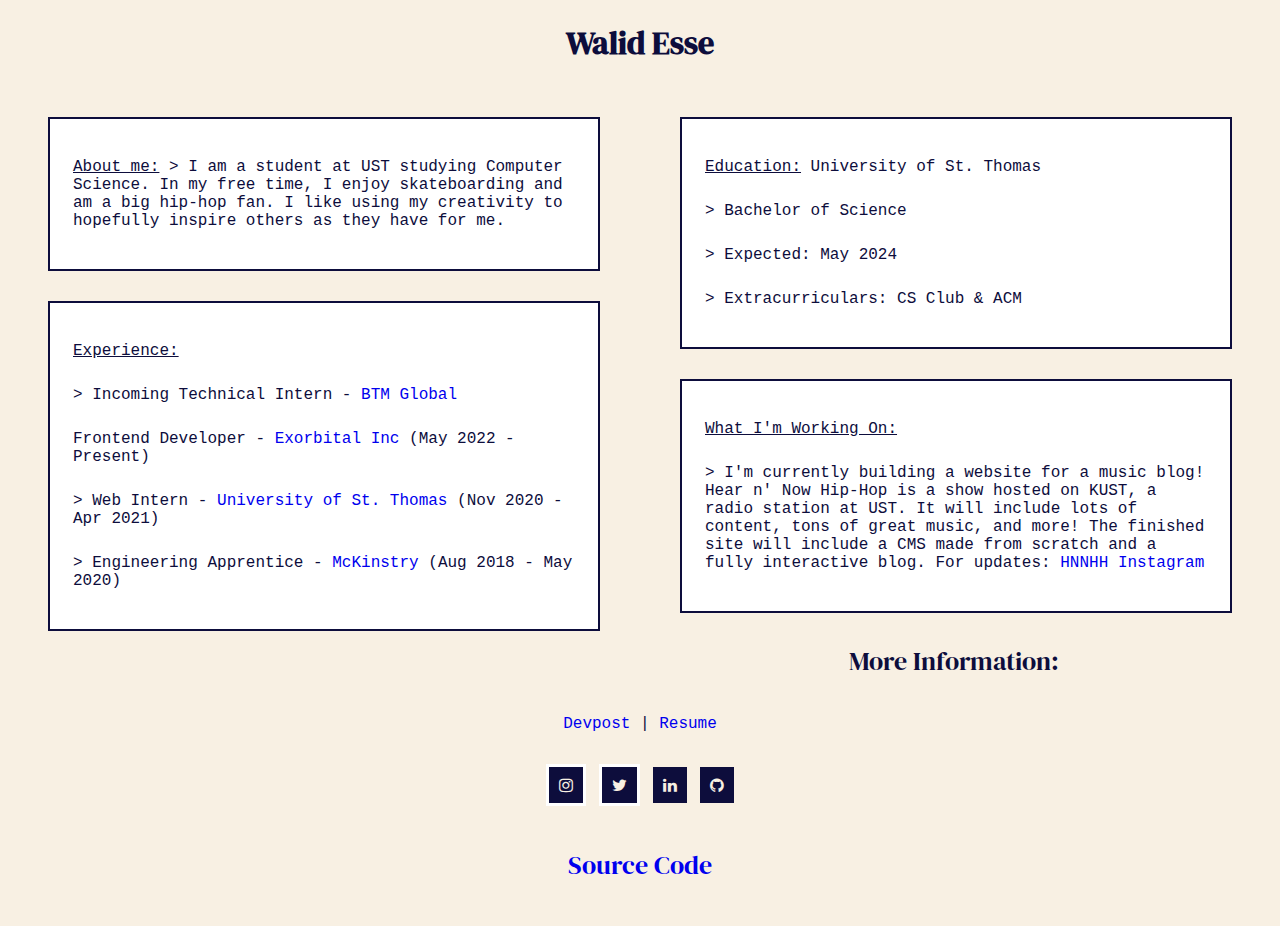
==== index.html @ 8ca6e856 "Update index.html" ====
<!DOCTYPE html>

<html lang="en">

<head>

<meta charset="utf-8">
<meta name="viewport" content="width=device-width, initial scale=1.0">

<!-- Google Fonts-->
<link rel="preconnect" href="https://fonts.googleapis.com"> 
<link rel="preconnect" href="https://fonts.gstatic.com" crossorigin> 
<link href="https://fonts.googleapis.com/css2?family=DM+Serif+Display&display=swap" rel="stylesheet">

<!-- icon library -->
<link rel="stylesheet" href="https://cdnjs.cloudflare.com/ajax/libs/font-awesome/4.7.0/css/font-awesome.min.css">
<link rel="stylesheet" type="text/css" href="styles.css">

<title>Walid Esse</title>

<h1>Walid Esse</h1>

</head>

<body>

<main>

<section>

<!-- left side -->
<div class="left">
    <div class="box1">
        <p class="text"><u>About me:</u> > I am a student at UST studying
Computer Science. In my free time, I enjoy
skateboarding and am a big hip-hop fan. 
I like using my creativity to hopefully 
inspire others as they have for me. </p>
    </div>

    <div class="box2">
        <p class="text"><u>Experience:</u></p>
        <p class="text">> Incoming Technical Intern - 
        <a href="https://www.btmglobal.com" target="_blank">BTM Global</a></p>
        <p class="text">Frontend Developer - <a href="https://www.exorbital.info" target="_blank">Exorbital Inc</a>
        (May 2022 - Present)</p>
        <p class="text">> Web Intern - <a href="https://one.stthomas.edu" target="_blank">University of St. Thomas</a>
        (Nov 2020 - Apr 2021)</p>
        <p class="text">> Engineering Apprentice - <a href="https://www.mckinstry.com" target="_blank">McKinstry</a>
        (Aug 2018 - May 2020)</p>
                </div>
     </div>
</div>

<!-- right side-->
<div class="right">
    <div class="box3">
        <p class="text"><u>Education:</u> University of St. Thomas
        <p class="text">> Bachelor of Science</p> 
        <p class="text">> Expected: May 2024</p>
        <p class="text">> Extracurriculars: CS Club & ACM</p>
    </div>

    <div class="box4">
        <p class="text"><u>What I'm Working On:</u>
        <p class="text">> I'm currently building a website for a music blog!
            Hear n' Now Hip-Hop is a show hosted on KUST, 
            a radio station at UST. It will include lots of content,
            tons of great music, and more! The finished site will 
            include a CMS made from scratch and a fully interactive
            blog. For updates: <a href="https://solo.to/hnnhiphop" target="_blank">HNNHH Instagram</p>
    </div>
</div>

</section>

</main>

</body>

<footer>

<div class="footer">
    <div class="bottom">
    <p class="info">More Information: </p>
    <p class="text" target="_blank"><a href="https://devpost.com/walidye329">Devpost</a> | <a href="https://drive.google.com/file/d/1nlv2EUp351BCt0IS6zI45LDh474gB9wI/view?usp=sharing" target="_blank">Resume</a></p>
    </div>
    <ul>
    <li><a href="https://www.instagram.com/walidesse/" target="_blank" class="fa fa-instagram"></a></li>
    <li><a href="https://twitter.com/EsseWalid" target="_blank" class="fa fa-twitter"></a></li>
    <li><a href="https://www.linkedin.com/in/walidesse/" target="_blank" class="fa fa-linkedin"></a></li>
    <li><a href="https://www.github.com/walid329/" target="_blank" class="fa fa-github"></a></li>
        </ul>
        <p class="info"><a href="github.com" >Source Code</a></p>
        </div>
    </div>
</footer>
</html>
---- styles.css ----
body {
	background-color: #F8F0E3
}

h1 {
	text-align: center;
	font-family: 'DM Serif Display', serif;
  	color: #0D0D3C;
}

p {
	font-family: monaco, Consolas, "Lucida Console", monospace;
	padding: 5px;
  	color: #0D0D3C;
}



.box1, .box2, .box3, .box4 {
	padding: 18px;
	border: 2px solid #0D0D3C;
	background-color: white;
	margin: 30px 40px;
}

.left {
	position: relative;
	float: left;
	width: 50%
}

.right {
	position: relative;
	float: right;
	width: 50%
}

/* phone screen */
@media screen and (max-width: 600px)
{
	.right{
		position: relative;
		float: top;
		width: 100%;
	}

.left {
	position: relative;
	float: bottom;
	width: 100%;
	}
}	

/* footer */



.footer
{
  text-align: center;
font-family: 'DM Serif Display', serif;
  text-decoration: none;
}

.footer li {
    display: inline-grid;
    text-align: center;
    padding: 5px;
}

.footer ul {
    padding: 5px;
    text-align: center;
    margin-bottom: auto;
}

.fa {
  padding: 10px;
  font-size: 15x;
  text-decoration: none;
  background-color: #0D0D3C;
  color: #F8F0E3;
}

.info
{
  font-family: 'DM Serif Display', serif;
  text-align: center;
  font-size: 26px;
}

/* URLs */

a:link{
  text-decoration: none;
}

a:visited {
  text-decoration: none;
}

/* icons */

.fa-twitter {
	border-style: solid;
	   border-color: white;
	   color: #F8F0E3;
   }
   
   .fa-twitter:hover {
	   opacity: 0.8;
	   background-color: #0D0D3C;
	   text-decoration: none;
   }
   
   .fa-youtube {
	 border-style: solid;
	   border-color: white;
	   color: #F8F0E3;
   }
   
   .fa-linkedin:hover {
	   opacity: 0.8;
	   background-color: #0D0D3C;
	   text-decoration: none;
   }
   
   .fa-instagram {
	   border-style: solid;
	   border-color: white;
	   color: #F8F0E3;
   }
   .fa-instagram:hover {
	   opacity: 0.8;
	   background-color: #0D0D3C;
	   text-decoration: none;
   }
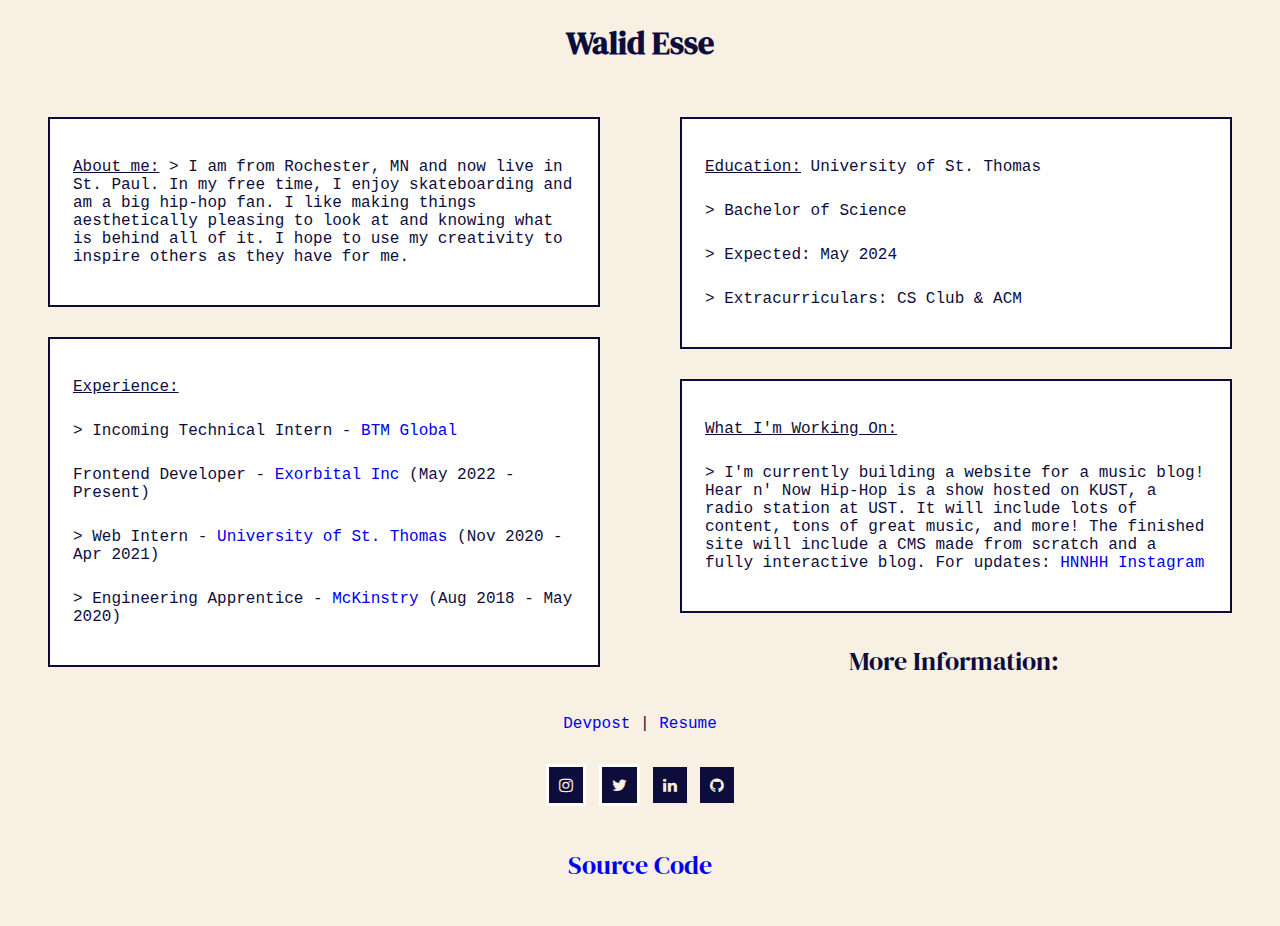
==== commit ff272974: "about me text" ====
--- a/index.html
+++ b/index.html
@@ -31,11 +31,9 @@
 <!-- left side -->
 <div class="left">
     <div class="box1">
-        <p class="text"><u>About me:</u> > I am a student at UST studying
-Computer Science. In my free time, I enjoy
-skateboarding and am a big hip-hop fan. 
-I like using my creativity to hopefully 
-inspire others as they have for me. </p>
+        <p class="text"><u>About me:</u> > I am from Rochester, MN and now live in St. Paul. In my free time, I enjoy skateboarding and am a big hip-hop fan. 
+             I like making things aesthetically pleasing to look at and knowing what is behind all of it. 
+             I hope to use my creativity to inspire others as they have for me.  </p>
     </div>
 
     <div class="box2">
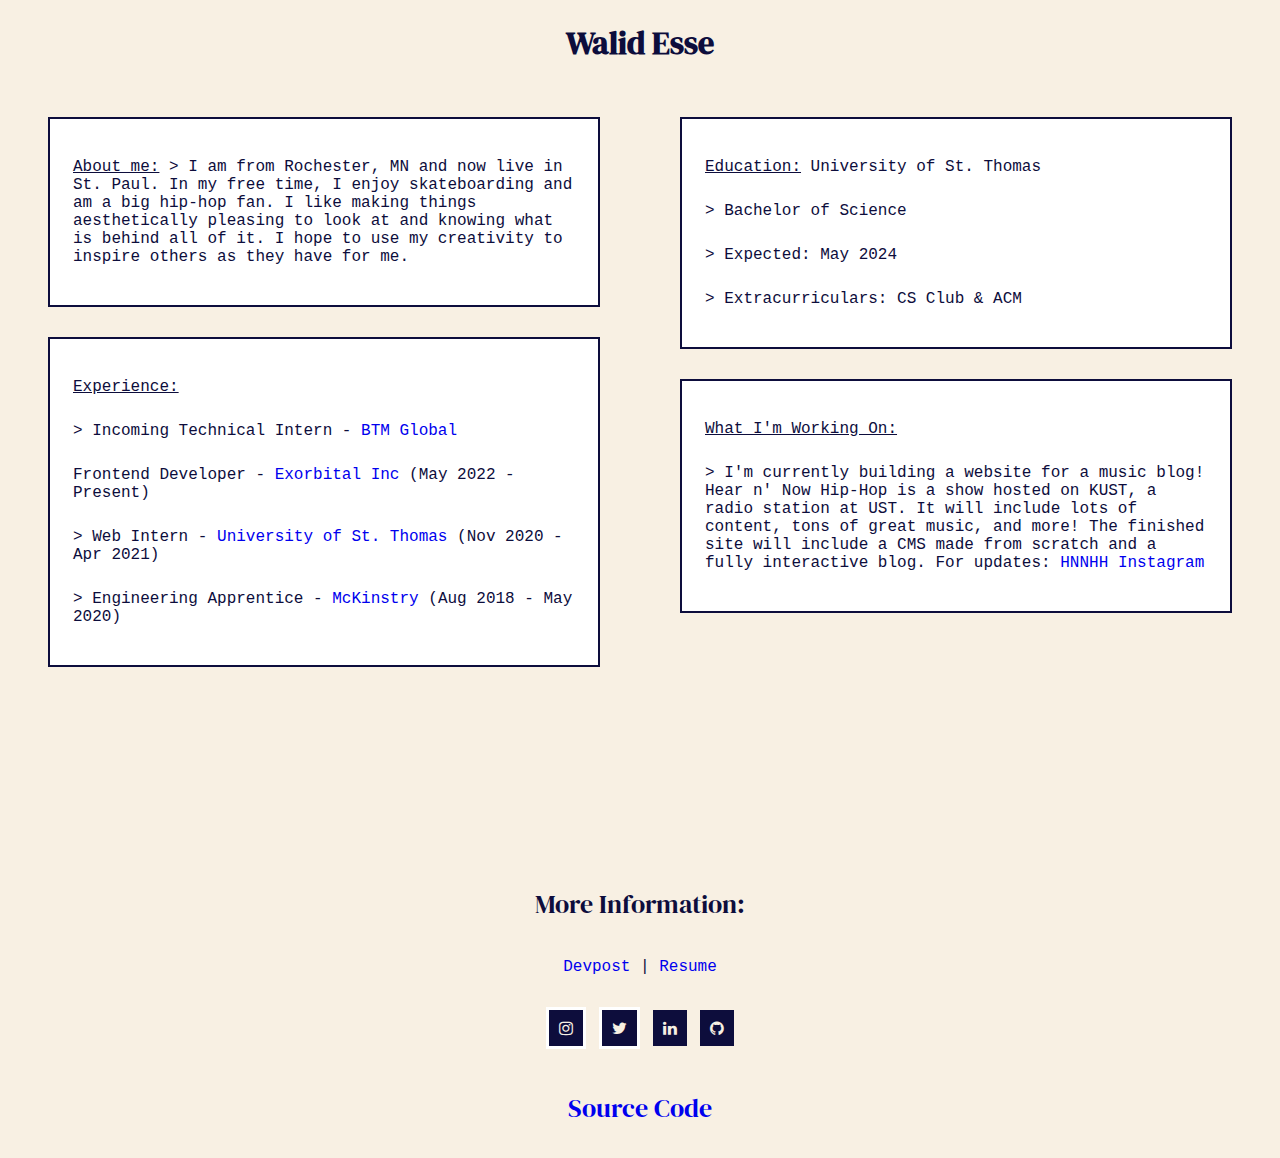
==== commit f4c409a8: "more changes" ====
--- a/index.html
+++ b/index.html
@@ -81,7 +81,7 @@
 <div class="footer">
     <div class="bottom">
     <p class="info">More Information: </p>
-    <p class="text" target="_blank"><a href="https://devpost.com/walidye329">Devpost</a> | <a href="https://drive.google.com/file/d/1nlv2EUp351BCt0IS6zI45LDh474gB9wI/view?usp=sharing" target="_blank">Resume</a></p>
+    <p class="text" target="_blank"><a href="https://devpost.com/walidye329" target="_blank">Devpost</a> | <a href="https://drive.google.com/file/d/1nlv2EUp351BCt0IS6zI45LDh474gB9wI/view?usp=sharing" target="_blank">Resume</a></p>
     </div>
     <ul>
     <li><a href="https://www.instagram.com/walidesse/" target="_blank" class="fa fa-instagram"></a></li>
@@ -89,7 +89,7 @@
     <li><a href="https://www.linkedin.com/in/walidesse/" target="_blank" class="fa fa-linkedin"></a></li>
     <li><a href="https://www.github.com/walid329/" target="_blank" class="fa fa-github"></a></li>
         </ul>
-        <p class="info"><a href="github.com" >Source Code</a></p>
+        <p class="info"><a href="https://github.com/Walid329/walidesse" target="_blank">Source Code</a></p>
         </div>
     </div>
 </footer>
--- a/styles.css
+++ b/styles.css
@@ -60,6 +60,7 @@
   text-align: center;
 font-family: 'DM Serif Display', serif;
   text-decoration: none;
+	padding-top: 48pc;
 }
 
 .footer li {
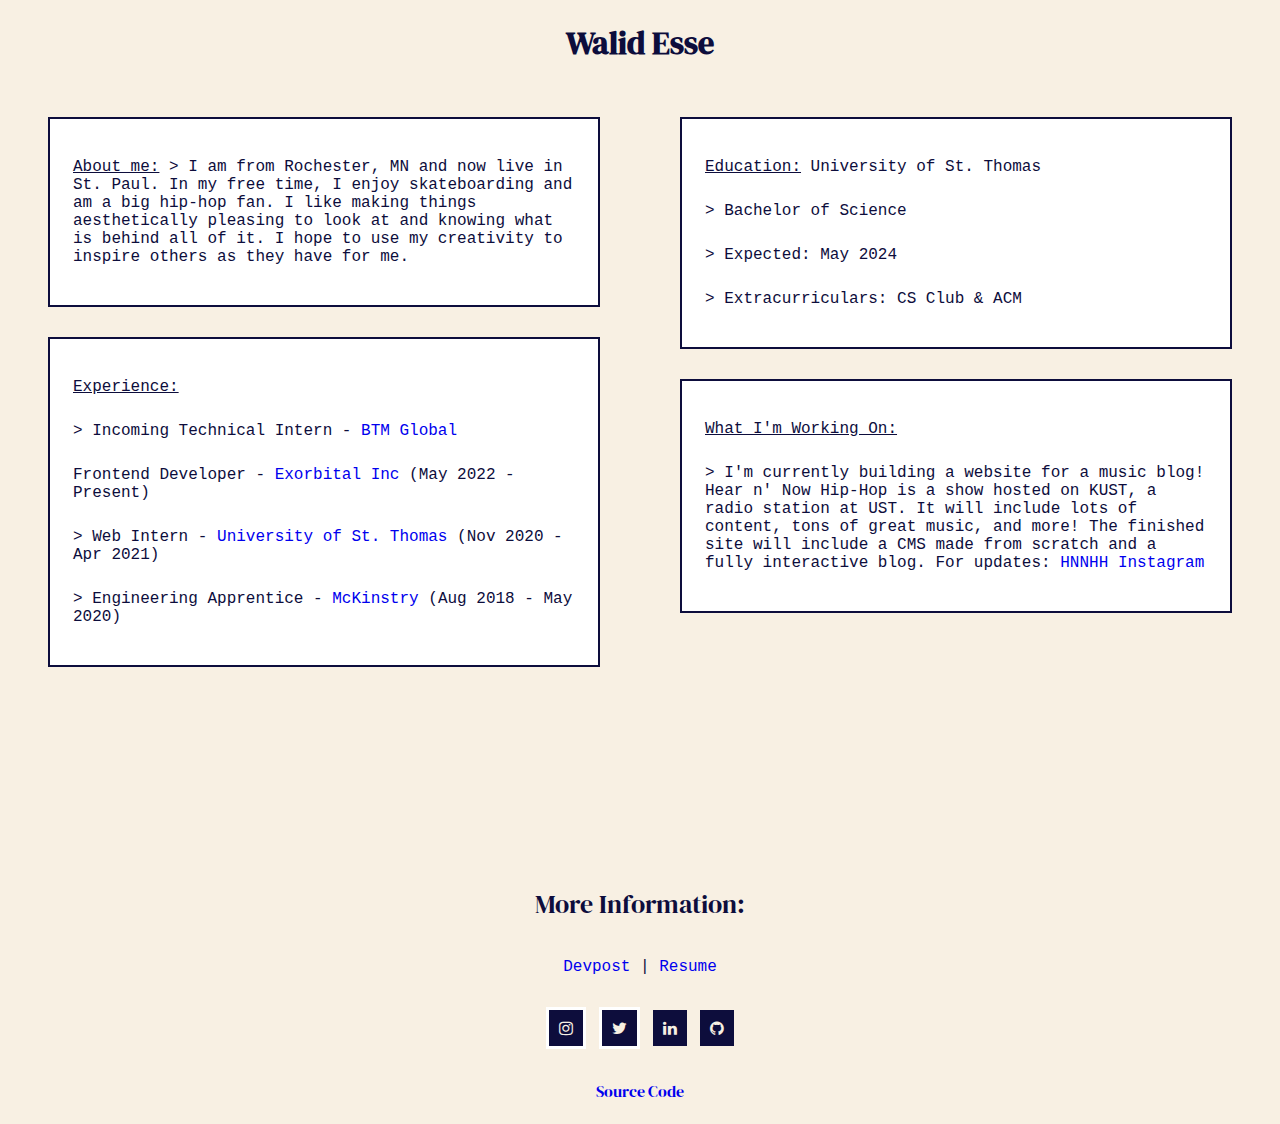
==== commit 06b5aaa7: "source code link" ====
--- a/index.html
+++ b/index.html
@@ -89,7 +89,7 @@
     <li><a href="https://www.linkedin.com/in/walidesse/" target="_blank" class="fa fa-linkedin"></a></li>
     <li><a href="https://www.github.com/walid329/" target="_blank" class="fa fa-github"></a></li>
         </ul>
-        <p class="info"><a href="https://github.com/Walid329/walidesse" target="_blank">Source Code</a></p>
+        <p class="sc"><a href="https://github.com/Walid329/walidesse" target="_blank">Source Code</a></p>
         </div>
     </div>
 </footer>
--- a/styles.css
+++ b/styles.css
@@ -136,3 +136,9 @@
 	   background-color: #0D0D3C;
 	   text-decoration: none;
    }
+
+.sc {
+	text-align: center;
+	font-family: 'DM Serif Display', serif;
+  	color: #0D0D3C;
+  }
